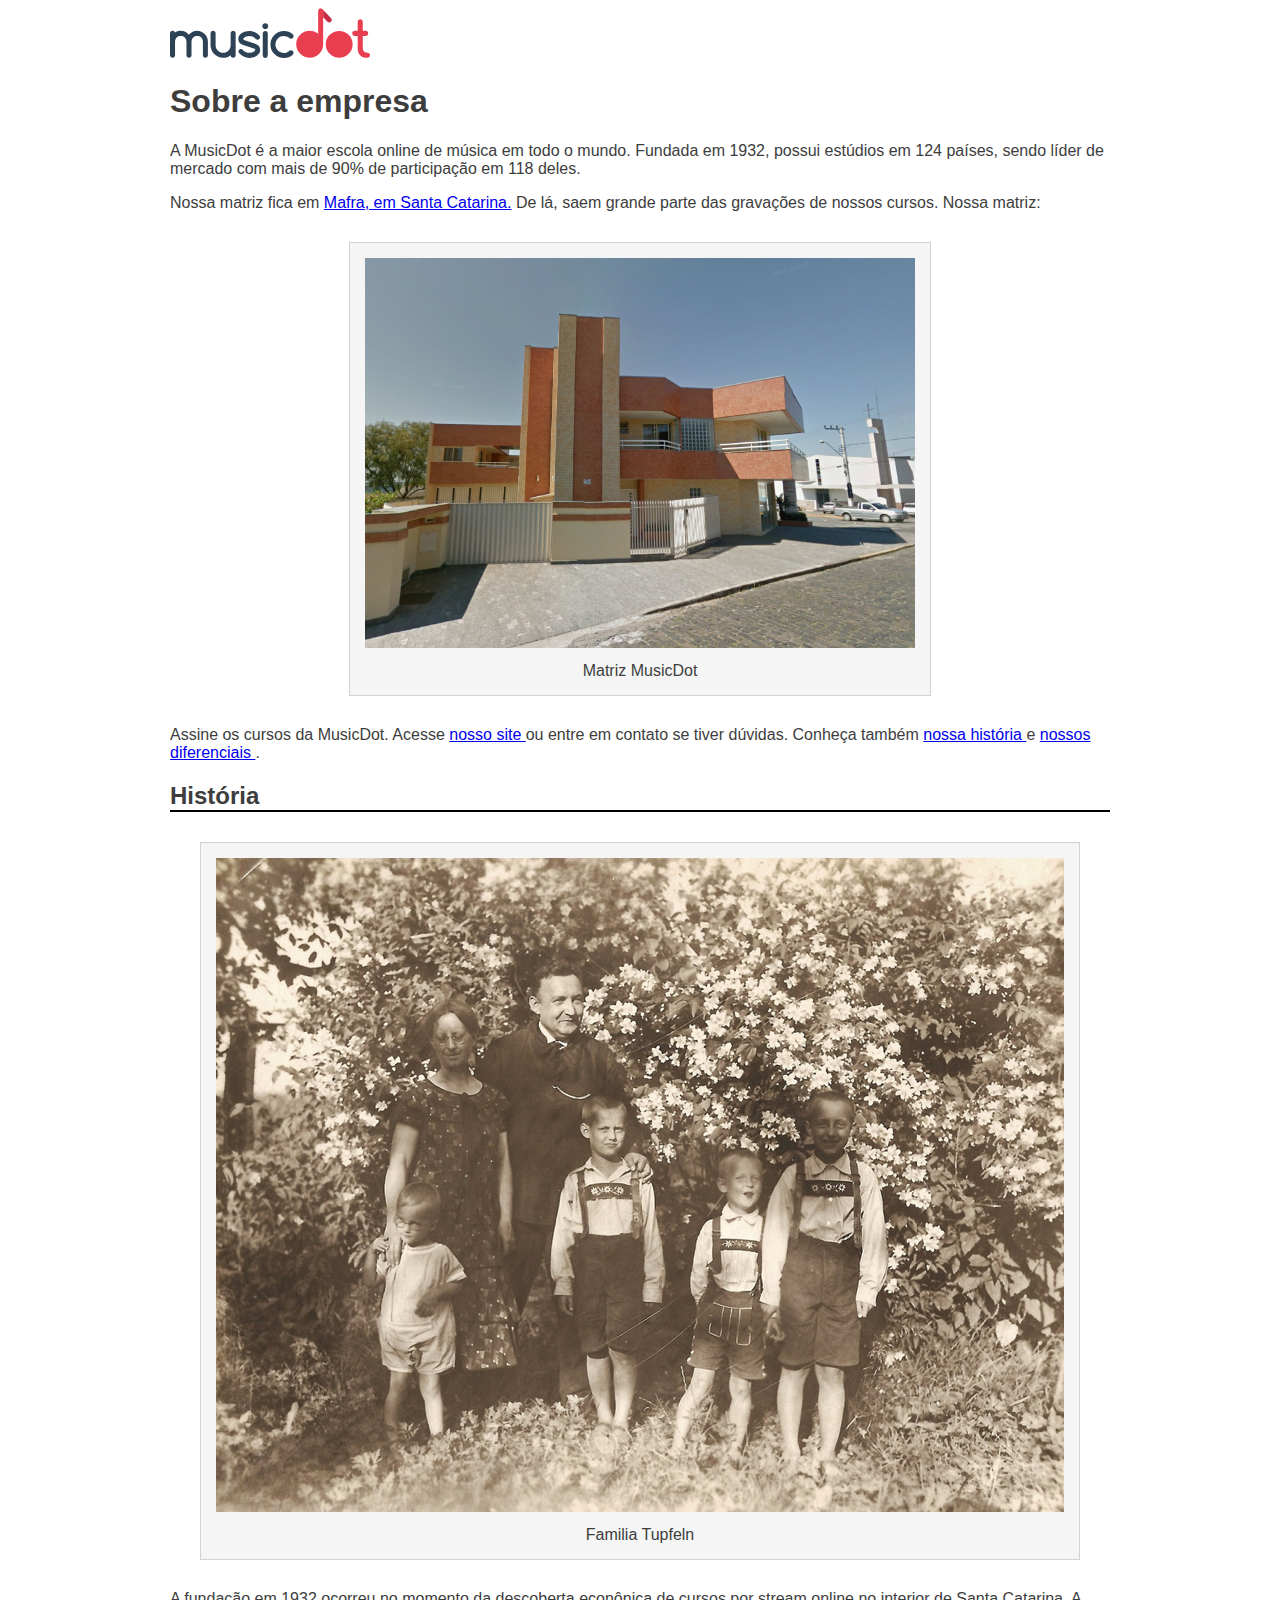
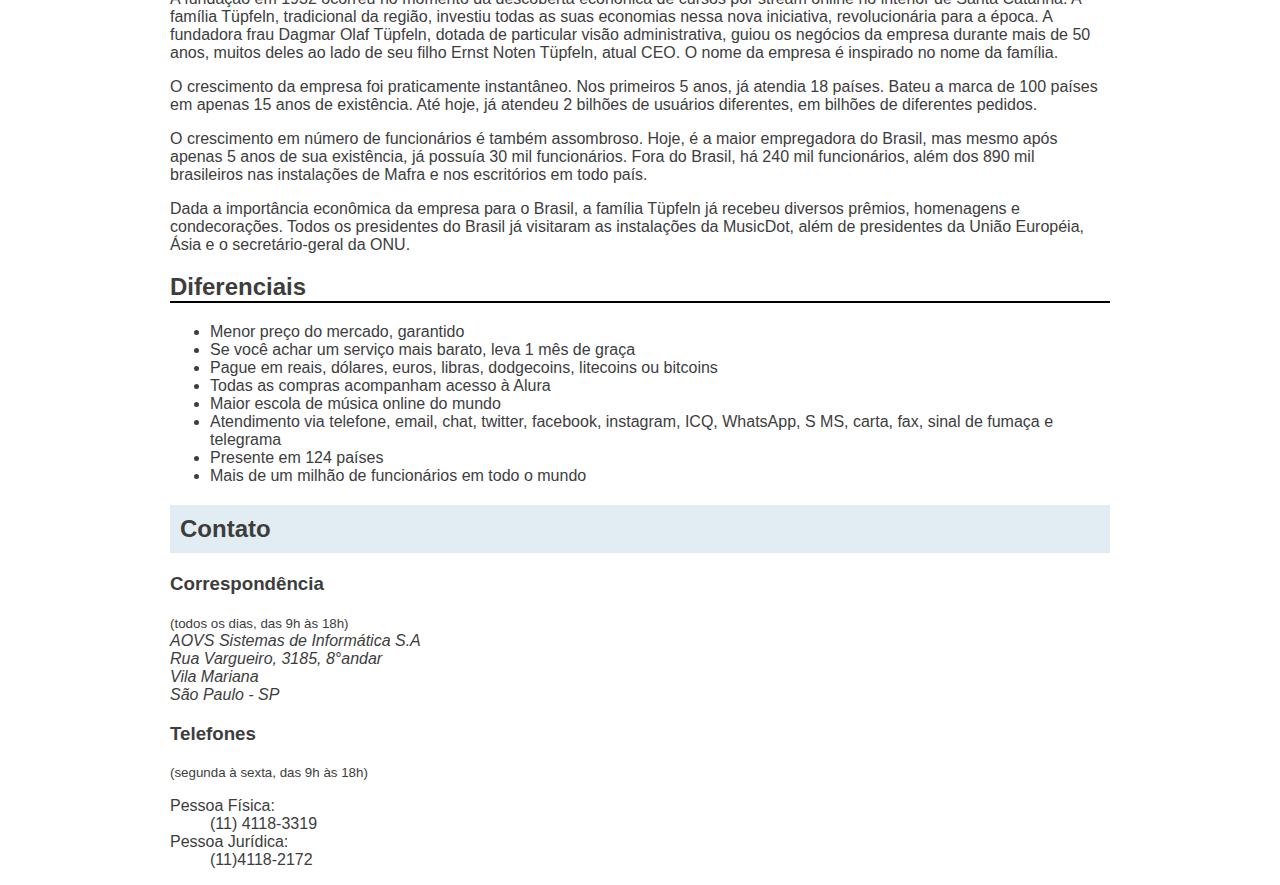
==== sobre.html @ 1e674150 "primeiro commit" ====
<!DOCTYPE html>
<html lang="pt-br">
    <head>
        <meta charset="UTF-8">
        <meta http-equiv="X-UA-Compatible" content="IE=edge">
        <meta name="viewport" content="width=device-width, initial-scale=1.0">
        <link rel="stylesheet" href="style.css">
        <link rel="icon" href="img/favicon.ico">
        <title>MusicDot | Sobre a empresa </title>
    </head>
    <body>
        <img src="img/logo.svg" alt="Logo MusicDot">
        <h1 class="titulo";><strong>Sobre a empresa</strong></h1>
        <!--ínicio do parágrafo-->
        <p>
            A	MusicDot	é	a	maior	escola	online	de	música	em	todo	o	mundo.
            Fundada	em	1932,	possui	estúdios	em	124	países,	sendo	líder	de	mercado	com	mais	de	90%	de
            participação	em	118	deles.
        </p>
        <!--fim do parágrafo-->

        <!--ínicio do parágrafo-->
        <p>
            Nossa	matriz	fica	em	<a href="http://maps.google.com.br/?q=190,GabrielDequech,Mafra,SC">Mafra,	em	Santa	Catarina.</a>	De	lá,	saem	grande	parte	das	gravações	de	nossos  
            cursos.	Nossa	matriz:
        </p>
        <!--fim do parágrafo-->

        <figure class="imagem_matriz">
            <img src="img/matriz-musicdot.png" alt="A matriz musicdot">
            <figcaption>Matriz MusicDot</figcaption>
        </figure>

        <!--ínicio do parágrafo-->
        <p>
            Assine	os	cursos	da	MusicDot.	Acesse <a href="index.html"	> nosso	site </a> ou	entre	em	contato
            se	tiver	dúvidas.	Conheça	também	<a href="#hist" > nossa	história </a>	e <a href="#dif" > nossos diferenciais </a>.
        </p>
        <!--fim do parágrafo-->

        <h2 class="texto_subtitulo"; id="hist" >História</h2>
        <figure class="familia">
            <img src="img/familia-tupfeln.jpg" alt="A familia tupfeln";>
            <figcaption>Familia Tupfeln</figcaption>
        </figure>

        <!--ínicio do parágrafo-->
        <p>
                A	fundação	em	1932	ocorreu	no	momento	da	descoberta	econônica	de	cursos	por	stream	online	
            no	interior	de	Santa	Catarina.	A família	Tüpfeln,	tradicional	da	região,	investiu	todas	as	suas	
            economias	nessa	nova	iniciativa, revolucionária	para	a	época.	A	fundadora	frau	Dagmar	Olaf	Tüpfeln,
            dotada	de	particular	visão administrativa,	guiou	os	negócios	da	empresa	durante	mais	de	50	anos,	muitos	deles	ao	lado
            de	seu	filho	Ernst	Noten	Tüpfeln,	atual	CEO.	O	nome	da	empresa	é	inspirado	no	nome	da	família.
        </p>
        <!--fim do parágrafo-->

        <!--ínicio do parágrafo-->
        <p>
                O	crescimento	da	empresa	foi	praticamente	instantâneo.	Nos	primeiros	5	anos,	já	atendia	18	países.
            Bateu	a	marca	de	100	países	em	apenas	15	anos	de	existência.	Até	hoje,	já	atendeu	2	bilhões
            de	usuários	diferentes,	em	bilhões	de	diferentes	pedidos.
        </p>
        <!--fim do parágrafo-->

        <!--ínicio do parágrafo-->
        <p>
            O	crescimento	em	número	de	funcionários	é	também	assombroso.	Hoje,	é	a	maior	empregadora	do
        Brasil,	mas	mesmo	após	apenas	5	anos	de	sua	existência,	já	possuía	30	mil	funcionários.	Fora	do
        Brasil,	há	240	mil	funcionários,	além	dos	890	mil	brasileiros	nas	instalações	de	Mafra	e
        nos	escritórios	em	todo	país.
        </p>
        <!--fim do parágrafo-->

        <!--ínicio do parágrafo-->
        <p>
            Dada	a	importância	econômica	da	empresa	para	o	Brasil,	a	família	Tüpfeln	já	recebeu	diversos	prêmios,
        homenagens	e	condecorações.	Todos	os	presidentes	do	Brasil	já	visitaram	as	instalações	da	MusicDot,	além	
        de	presidentes	da	União	Européia,	Ásia	e	o	secretário-geral	da	ONU.
        </p>
        <!--fim do parágrafo-->

        <h2 class="texto_subtitulo"; id="dif">Diferenciais</h2>
        <!--ínicio da lista-->
            <ul>
                <li>Menor	preço	do	mercado,	garantido</li>
                <li>Se	você	achar	um	serviço	mais	barato,	leva	1	mês	de	graça</li>
                <li>Pague	em	reais,	dólares,	euros,	libras,	dodgecoins,	litecoins	ou	bitcoins	</li>
                <li>Todas	as	compras	acompanham	acesso	à	Alura</li>
                <li>Maior	escola	de	música	online	do	mundo</li>
                <li>Atendimento	via	telefone,	email,	chat,	twitter,	facebook,	instagram,	ICQ,	WhatsApp,	S
                MS,	carta,	fax,	sinal	de	fumaça	e	telegrama</li>
                <li>Presente	em	124	países</li>
                <li>Mais de	um	milhão	de	funcionários	em	todo	o	mundo</li>
            </ul>
        <!--fim da lista-->

        <h2 class="texto_titulo">Contato</h2>
        <h3 class="">Correspondência</h3>
        <small>(todos	os	dias,	das	9h	às	18h)</small>
        <address>
            AOVS Sistemas de Informática S.A
            <br>
            Rua Vargueiro, 3185, 8°andar
            <br>
            Vila Mariana
            <br>
            São Paulo - SP
        </address>

        <h3>Telefones</h3>
        <small>(segunda à sexta, das 9h às 18h)</small>
        
        <dl>
            <dt>Pessoa Física:</dt>
            <dd> <a ref="tel://114118-3319"> (11) 4118-3319 </a> </dd>
           
            <dt class="contato_b">Pessoa Jurídica:</dt>
            <dd> <a ref="tel://114118-2172"> (11)4118-2172 </a> </dd>
        </dl>

    </body>
</html>
---- style.css ----
body{
    font-family: Arial, Helvetica, sans-serif;
    color: #3d3d3d;
    width: 940px;
    margin-left: auto;
    margin-right: auto;
}

.texto_titulo{ 
    padding: 10px;
    color: #3d3d3d;
    background-color: #e1edf2;
}

.texto_subtitulo{
    border-bottom: 2px solid black; 
}
/*desacoplamento
/*h1{
    padding: 10px;
    color: #3d3d3d;
    background-color: #e1edf2;
}

h2{
    border-bottom: 2px solid black; 
}*/

figure{
    margin: 30px;
    padding: 15px;
    text-align: center;
    background-color: whitesmoke;
    border: 1px solid lightgrey;
}

figure img{
    width: 100%;
}

.imagem_matriz{
    width: 550px;
    margin-left: auto;
    margin-right: auto;
}

.imagem_familia{
    width: 275px;
    float: right;
}

figcaption{
    margin-top: 10px;
}
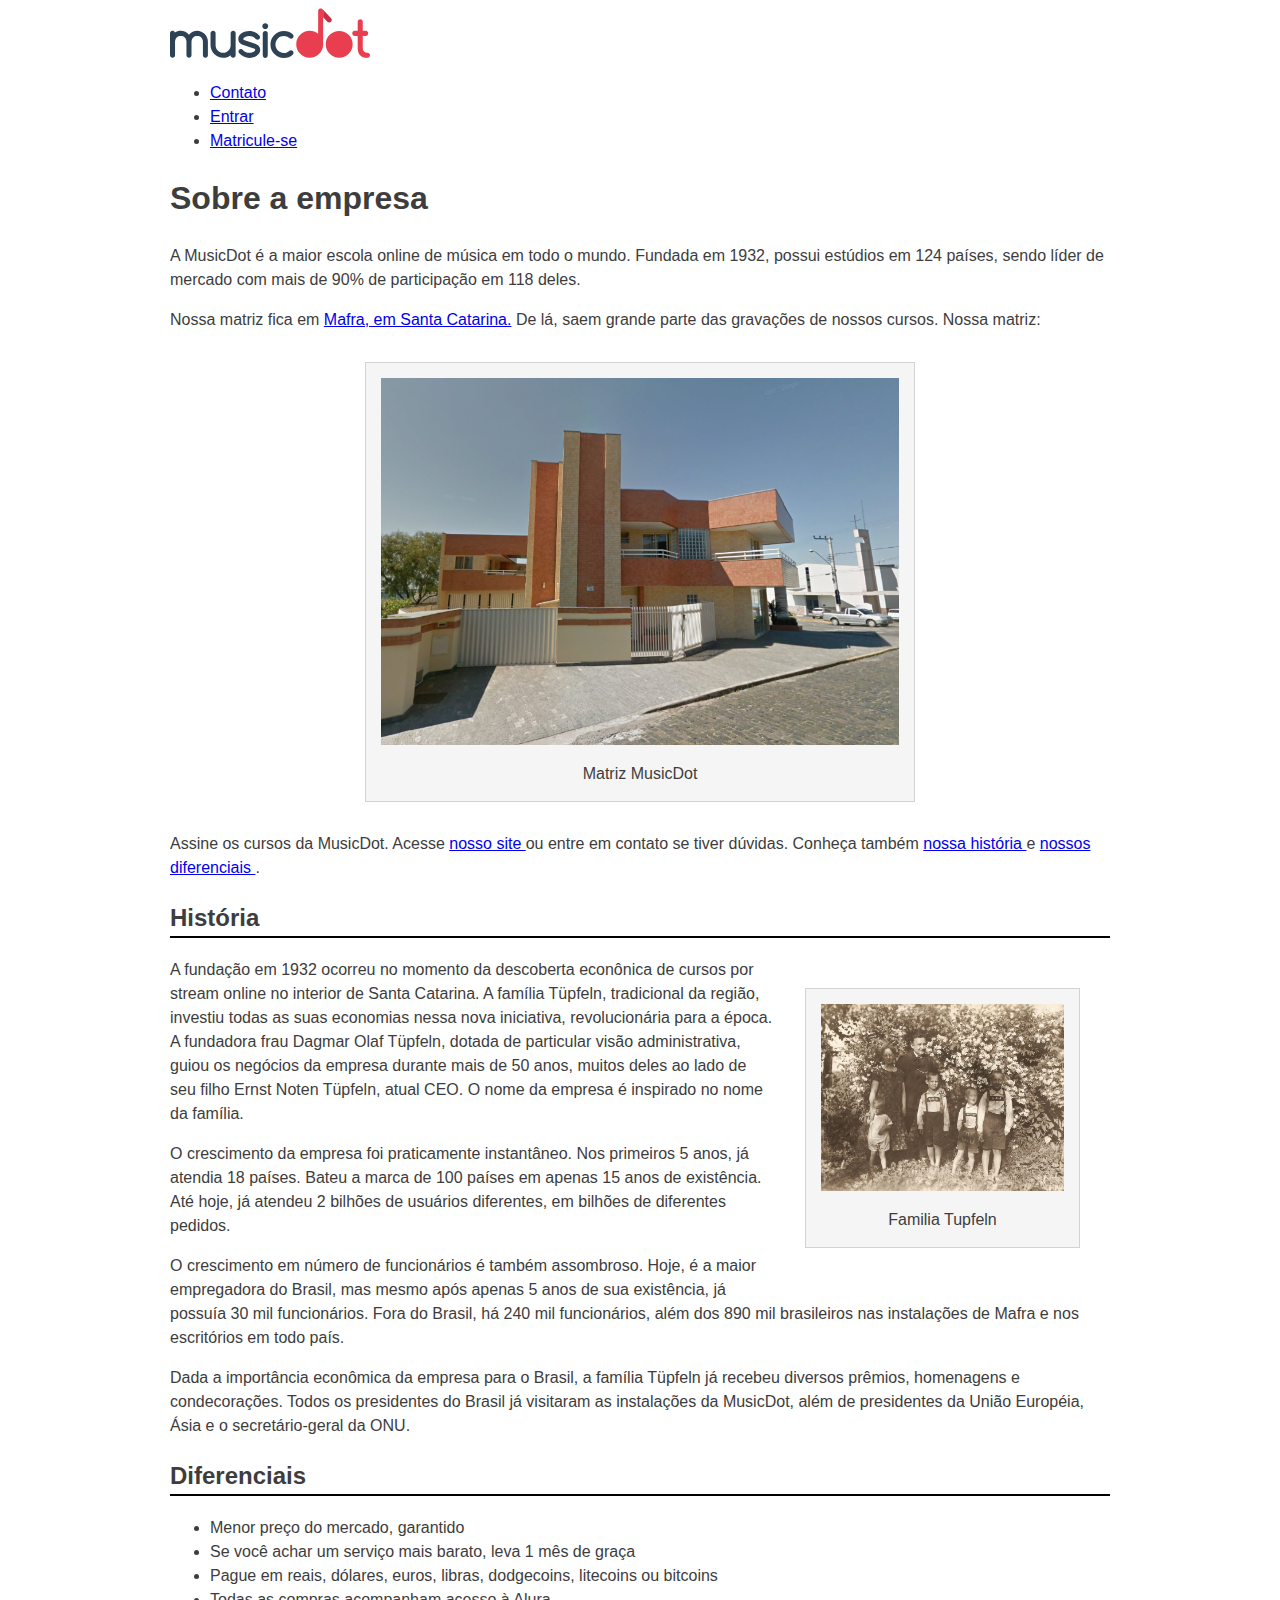
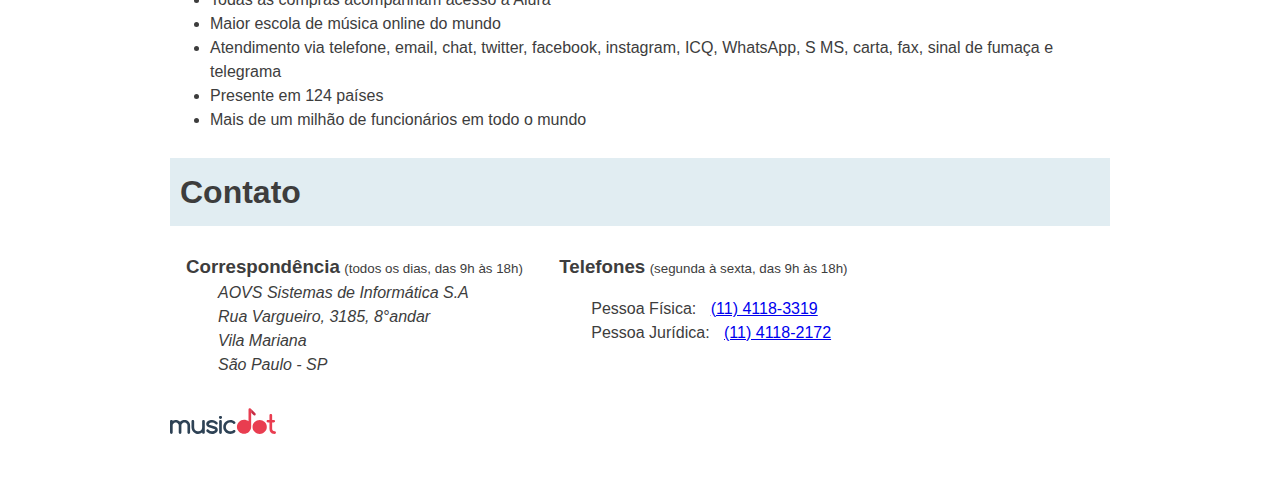
==== commit f859cce6: "cap. 47" ====
--- a/sobre.html
+++ b/sobre.html
@@ -3,13 +3,24 @@
     <head>
         <meta charset="UTF-8">
         <meta http-equiv="X-UA-Compatible" content="IE=edge">
-        <meta name="viewport" content="width=device-width, initial-scale=1.0">
+        <meta name="viewport" content="width=device-width">
         <link rel="stylesheet" href="style.css">
         <link rel="icon" href="img/favicon.ico">
         <title>MusicDot | Sobre a empresa </title>
     </head>
     <body>
-        <img src="img/logo.svg" alt="Logo MusicDot">
+        <header>
+            <!--	Conteúdo	do	header	-->
+            <img src="img/logo.svg" alt="Logo MusicDot">
+            <nav>
+                <ul>
+                    <li><a href="#">Contato</a></li>
+                    <li><a href="#">Entrar</a></li>
+                    <li><a href="#">Matricule-se</a></li>
+                </ul>
+            </nav>
+        </header>
+        <main>
         <h1 class="titulo";><strong>Sobre a empresa</strong></h1>
         <!--ínicio do parágrafo-->
         <p>
@@ -39,7 +50,7 @@
         <!--fim do parágrafo-->
 
         <h2 class="texto_subtitulo"; id="hist" >História</h2>
-        <figure class="familia">
+        <figure class="imagem_familia">
             <img src="img/familia-tupfeln.jpg" alt="A familia tupfeln";>
             <figcaption>Familia Tupfeln</figcaption>
         </figure>
@@ -94,29 +105,43 @@
             </ul>
         <!--fim da lista-->
 
-        <h2 class="texto_titulo">Contato</h2>
-        <h3 class="">Correspondência</h3>
-        <small>(todos	os	dias,	das	9h	às	18h)</small>
-        <address>
-            AOVS Sistemas de Informática S.A
-            <br>
-            Rua Vargueiro, 3185, 8°andar
-            <br>
-            Vila Mariana
-            <br>
-            São Paulo - SP
-        </address>
+        <h2 class="texto_titulo"; id="contato">Contato</h2>
+        
+        <div class="contato_secao">
+            <h3 class="contato_subtitulo">Correspondência</h3>
+            <small>(todos	os	dias,	das	9h	às	18h)</small>
+            
+            <address class="contato_info">
+                AOVS Sistemas de Informática S.A
+                <br>
+                Rua Vargueiro, 3185, 8°andar
+                <br>
+                Vila Mariana
+                <br>
+                São Paulo - SP
+            </address>
+        </div>
 
-        <h3>Telefones</h3>
-        <small>(segunda à sexta, das 9h às 18h)</small>
-        
-        <dl>
-            <dt>Pessoa Física:</dt>
-            <dd> <a ref="tel://114118-3319"> (11) 4118-3319 </a> </dd>
-           
-            <dt class="contato_b">Pessoa Jurídica:</dt>
-            <dd> <a ref="tel://114118-2172"> (11)4118-2172 </a> </dd>
-        </dl>
-
-    </body>
+        <div id= "contato" class="contato_secao contato_secao--telefone">
+            <h3 class="contato_subtitulo">Telefones</h3>
+            <small>(segunda à sexta, das 9h às 18h)</small>
+            
+            <dl class="contato_info">
+                <div>
+                    <dt class = "contato_info-titulo">Pessoa Física:</dt>
+                    <dd class="contato_info-descricao"> <a href="tel:551141183319"> (11) 4118-3319 </a> </dd>
+                </div>
+            
+                <div>
+                    <dt class="contato_info-titulo">Pessoa Jurídica:</dt>
+                    <dd class="contato_info-descricao"> <a href="tel:551141182172"> (11) 4118-2172 </a> </dd>
+                </div>
+            </dl>
+      </div>
+    </main>
+    <footer class="rodape">
+        <img src="img/logo.svg" alt="Logo da musicdot" class="rodape_logo">
+        <p class="rodape_copyright" &copy; Copyright MusicDot></p>
+    </footer>
+</body>
 </html>--- a/style.css
+++ b/style.css
@@ -1,37 +1,43 @@
+/*initial-scale=1.0"*/
+
 body{
+    width: 80%;
+    max-width: 940px;
+    margin-left: auto;
+    margin-right: auto;
+
+    font-size: 16px;
+    line-height: 1.5;
     font-family: Arial, Helvetica, sans-serif;
     color: #3d3d3d;
-    width: 940px;
-    margin-left: auto;
-    margin-right: auto;
 }
 
 .texto_titulo{ 
     padding: 10px;
-    color: #3d3d3d;
+
+    font-size: 32px;
+
     background-color: #e1edf2;
 }
 
 .texto_subtitulo{
     border-bottom: 2px solid black; 
 }
-/*desacoplamento
-/*h1{
-    padding: 10px;
-    color: #3d3d3d;
-    background-color: #e1edf2;
+
+figure{
+    max-width: 100%;
+    box-sizing: border-box;
+    margin: 30px;
+    padding: 15px;
+
+    text-align: center;
+
+    background-color: whitesmoke;
+    border: 1px solid lightgrey;
 }
 
-h2{
-    border-bottom: 2px solid black; 
-}*/
-
-figure{
-    margin: 30px;
-    padding: 15px;
-    text-align: center;
-    background-color: whitesmoke;
-    border: 1px solid lightgrey;
+figcaption{
+    margin-top: 10px;
 }
 
 figure img{
@@ -48,7 +54,84 @@
     width: 275px;
     float: right;
 }
+ .contato_subtitulo{
+     display: inline;
+ }
 
-figcaption{
-    margin-top: 10px;
+ .contato_secao{
+     display: inline-block;
+     vertical-align: top;
+     margin-left: 16px;
+ }
+
+ .contato_secao--telefone{
+     margin-left: 32px;
+ }
+
+ .contato_info{
+    margin: 16px 0 24 px;
+    padding-left: 32px;
+ }
+
+ .contato_info-titulo, .contato_info-descricao{
+    display: inline;
+ }
+
+ .contato_info-descricao{
+    margin-left: 10px;
+ }
+
+.rodape{
+    padding:1.75em 0;
+    font-size: 1.1em;
 }
+
+.rodape_logo{
+    width: 6em;
+}
+
+.rodape_copyright{
+    display: inline;
+    margin-left: 1em;
+}
+
+@media (max-width: 850px) {
+    .contato_secao{
+        display: block;
+        margin-left: 1em;
+    }
+}
+  
+@media  (max-width: 622px) {
+    .imagem_familia{
+        float: none;
+        margin: 0 auto;
+    }
+}
+
+@media  (max-width: 446px){
+    .contato_subtitulo{
+        display: block;
+        margin-bottom: 0;
+    }
+
+    .contato_info{
+        margin-left: 5px;
+
+        font-size: .92em;
+
+        border-left: 2px solid #d3d3d3;
+
+    }
+
+    .rodape{
+        font-size: .92em;
+    }
+}
+
+@media(max-width: 342px){
+    .contato_info-descricao{
+        display: block;
+        margin-left: 1em;
+    }
+}